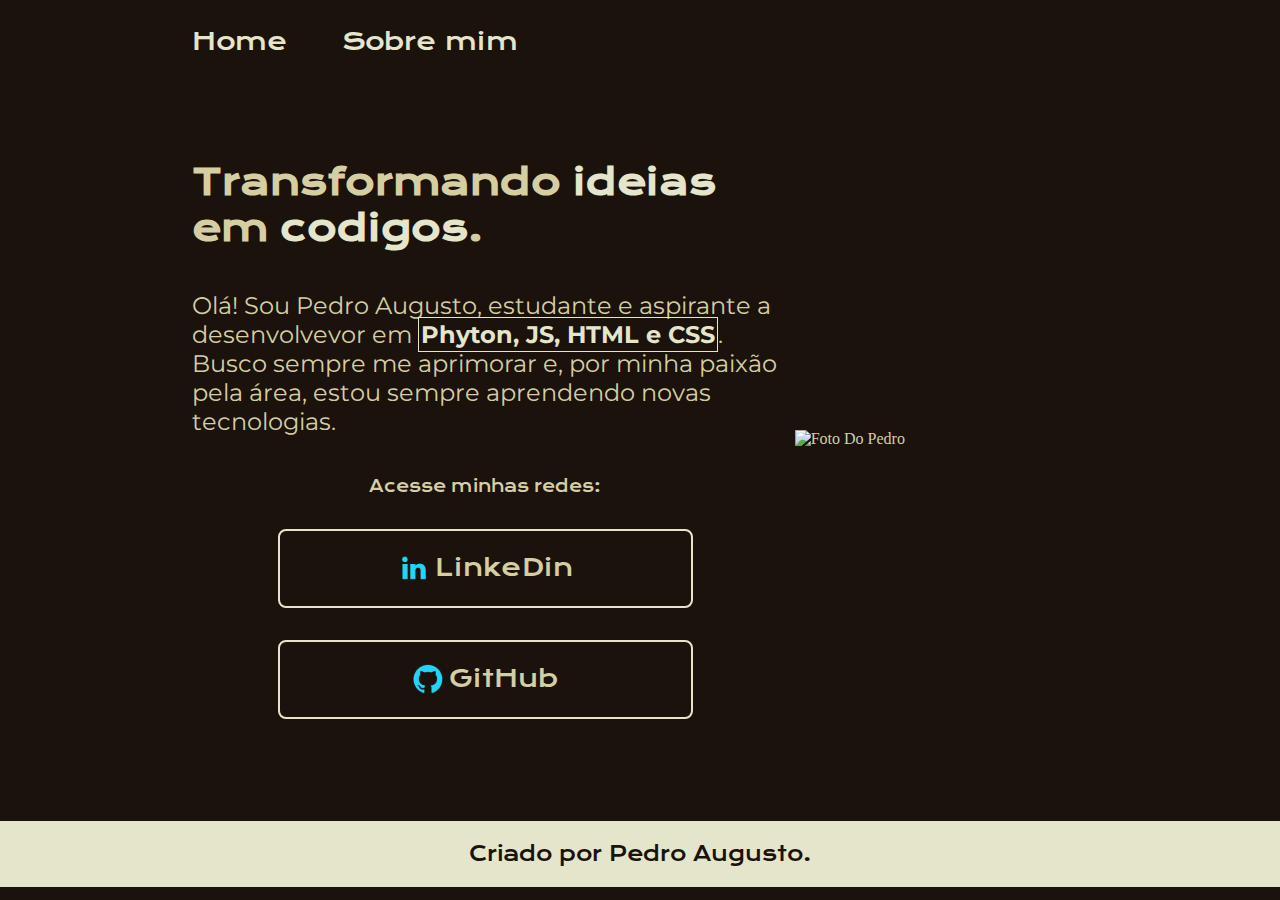
==== index.html @ b14021dd "Add files via upload" ====
<!DOCTYPE html>
<html lang="pt-br">
<head>
    <link rel="stylesheet" href="styles/style.css">
    <meta charset="UTF-8">
    <meta http-equiv="X-UA-Compatible" content="IE=edge">
    <meta name="viewport" content="width=device-width, initial-scale=1.0">
    <title>Portfólio</title>
</head>
<body>
    <header class="cabecalho">
        <nav class="cabecalho__menu">
           <a class="cabecalho__menu__link" href="index.html">Home</a>
           <a class="cabecalho__menu__link" href="about.html">Sobre mim</a>
        </nav>
    </header>
    <main class="apresentacao">
        <section class="apresentacao__texto">
           <h1 class="apresentacao__texto__titulo">Transformando <strong class="titulo1">ideias</strong> em <strong class="titulo1">codigos</strong>.</h1>
           <p class="apresentacao__texto__conteudo">Olá! Sou Pedro Augusto, estudante e aspirante a desenvolvevor em <strong class="linguagens">Phyton, JS, HTML e CSS</strong>. Busco sempre me aprimorar e, por minha paixão pela área, estou sempre aprendendo novas tecnologias.</p>
          <div class="apresentacao__links">
               <h2 class="apresentacao__links__titulo" >Acesse minhas redes:</h2>
               <a class="apresentacao__links__link" href="https://br.linkedin.com/">
                <img src="assets/linkedin.png">
                LinkeDin</a>
               <a class="apresentacao__links__link" href="https://github.com/">
                <img src="assets/github.png">
                GitHub</a>
          </div>
        </section>
        <img class="apresentacao__imagem" src="assets/imagem2.png" alt="Foto Do Pedro">
    </main>
    <footer class="rodape">Criado por Pedro Augusto.</footer>
</body>
</html>
---- styles/style.css ----
@import url('https://fonts.googleapis.com/css2?family=Krona+One&family=Montserrat:wght@100&display=swap');

:root {
    --cor-primaria: #1A120B;
    --cor-secundaria: #D5CEA3;
    --cor-terciaria: #E5E5CB;
    --cor-hover: #3C2A21;

    --fonte-principal: 'Krona One', sans-serif;
    --fonte-secundaria: 'Montserrat', sans-serif;
}

* {
    margin: 0;
    padding: 0;
}

body {
    /*height: 100vh; */
    box-sizing: border-box;
    background-color: var(--cor-primaria);
    color: var(--cor-secundaria);
}

.cabecalho {
    padding: 2% 0 0 15%;
}

.cabecalho__menu{
    display: flex;
    gap: 5%;

}

.cabecalho__menu__link {
    font-size: 1.5rem;
    color: var(--cor-terciaria);
    font-family: var(--fonte-principal);
    font-weight: lighter;
    text-decoration: none;
}

.cabecalho__menu__link:hover{
    font-size: 1.55rem;
}

.apresentacao {
    padding: 8% 15%;
    display: flex;
    align-items: center;
    justify-content: space-between;
    gap: 1rem;
}

.apresentacao__texto {
    display: flex;
    width: 70%;
    flex-direction: column;
    gap: 40px;
}

.apresentacao__texto__titulo {
    font-family: var(--fonte-principal);
    font-size: 2.25rem;
}

.titulo1 {
    color: var(--cor-terciaria);
}

.apresentacao__texto__conteudo {
    font-family: var(--fonte-secundaria);
    font-size: 1.5rem;
}

.linguagens {
    color: var(--cor-terciaria);
    border: 1px solid var(--cor-terciaria);
    padding: 2px;
}

.apresentacao__links {
    display: flex;
    justify-content: space-between;
    flex-direction: column;
    align-items: center;
    gap: 32px;
}

.apresentacao__links__titulo {
    font-family: var(--fonte-principal);
    font-size: 1rem;
    font-weight: 10;
}

.apresentacao__links__link {
    display: flex;
    justify-content: center;
    gap: 5px;
    border: 2px solid var(--cor-terciaria);
    width: 70%;
    text-align: center;
    border-radius: 8px;
    font-size: 1.5rem;
    font-family: var(--fonte-principal);
    padding: 21.5px 0;
    color: var(--cor-secundaria);
    text-decoration: none;
}

.apresentacao__links__link:hover {
    background-color: var(--cor-hover);
    padding: 21.5px 5px;
}

.apresentacao__imagem {
    width: 35%;
}

.rodape {
    color: var(--cor-primaria);
    font-size: 1.25rem;
    text-align: center;
    background-color: var(--cor-terciaria);
    padding: 1.25rem;
    font-family: var(--fonte-principal);
    font-weight: lighter;
}

@media (max-width: 950px) {

    .apresentacao{
        flex-direction: column-reverse;
        padding:5%;
    }

    .apresentacao__texto {
        width: auto;
    }

    .apresentacao__texto__titulo {
        text-align: center;
    }

    .apresentacao__imagem {
        width: auto;
    }

    .cabecalho{
        padding: 10%;
    }

    .cabecalho__menu {
        justify-content: center;
    }
}
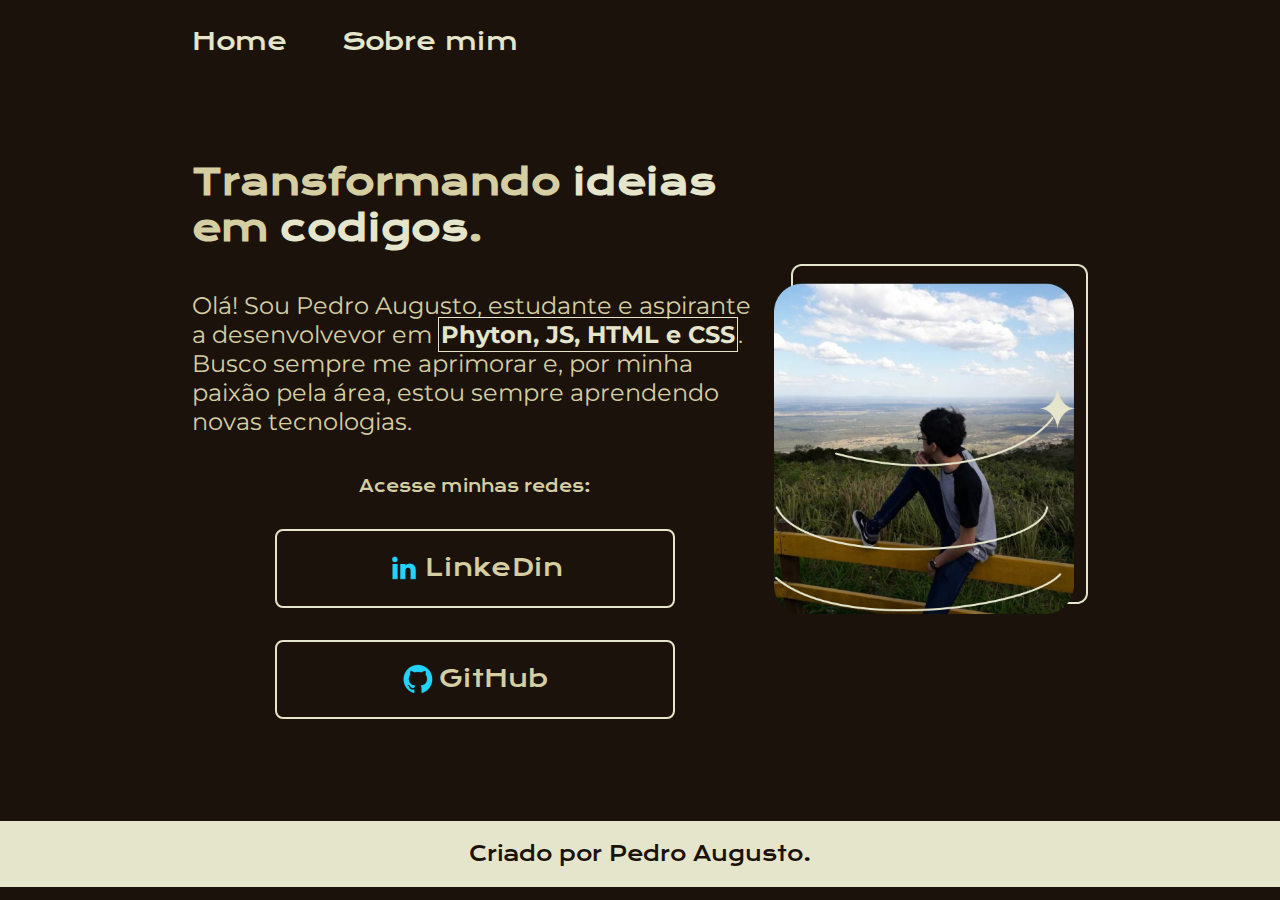
==== commit 2535cadd: "Update index.html" ====
--- a/index.html
+++ b/index.html
@@ -28,8 +28,8 @@
                 GitHub</a>
           </div>
         </section>
-        <img class="apresentacao__imagem" src="assets/imagem2.png" alt="Foto Do Pedro">
+        <img class="apresentacao__imagem" src="assets/Imagem2.png" alt="Foto Do Pedro">
     </main>
     <footer class="rodape">Criado por Pedro Augusto.</footer>
 </body>
-</html>+</html>
